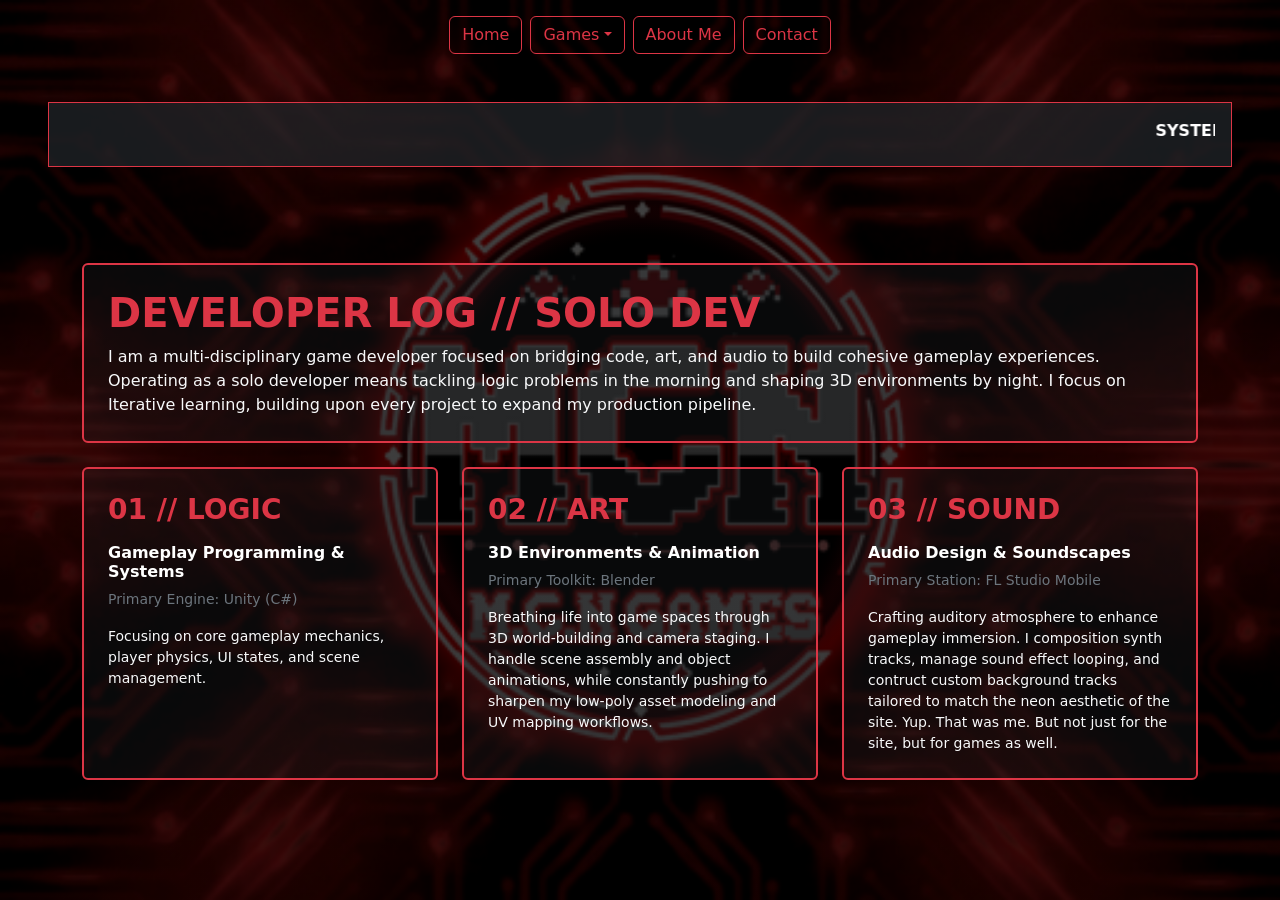
==== about-me-page/index.html @ ad40ee34 "Game Developer Site Launched" ====
<!DOCTYPE html>
<html lang="en">
    <head>
        <title>M.C.N Games - About Me</title>
        <meta charset="utf-8">
        <meta name="viewport" content="width=device-width, initial-scale=1">
        <link href="https://cdn.jsdelivr.net/npm/bootstrap@5.3.8/dist/css/bootstrap.min.css" rel="stylesheet">
        <script src="https://cdn.jsdelivr.net/npm/bootstrap@5.3.8/dist/js/bootstrap.bundle.min.js"></script>

        <link rel="stylesheet" href="style.css">
    </head>
    
    <body>
        <script src="script.js" defer></script>

        <div class="container-fluid mt-3 text-center d-flex justify-content-center align-items-center gap-2">
            
            <a href="../home-page/index.html" type="button" class="btn btn-outline-danger">Home</a>

            <div class="dropdown" data-bs-theme="dark">
                <button type="button" class="btn btn-outline-danger dropdown-toggle" data-bs-toggle="dropdown">Games</button>
                <ul class="dropdown-menu">
                    <li><a class="dropdown-item" href="../game-pages/updates-page/index.html">Updates/Devlogs</a></li>
                    <li><a class="dropdown-item" href="../game-pages/browser-games/index.html">Browser Games</a></li>
                    <li><a class="dropdown-item" href="../game-pages/released-games/index.html">Released Games</a></li>
                    <li><a class="dropdown-item" href="../game-pages/coming-soon/index.html">Coming Soon</a></li>
                </ul>
            </div>
        
            <a href="../about-me-page/index.html" class="btn btn-outline-danger">About Me</a>
            <a href="../contact-page/index.html" class="btn btn-outline-danger">Contact</a>
        </div>

        <div class="container-fluid p-5 text-white">
            
            <div class="container-fluid p-3 bg-dark bg-opacity-75 border border-danger border-1">
            <marquee class="style-neon-text fw-bold text-uppercase" scrollamount="4">System Status: Scanning Developer Profile... Assets Loaded Successfully.</marquee>
            </div>
        </div>

        <div class="container my-5 text-white">


            <div class="p-4 mb-4 rounded border border-danger border-2 bg-dark bg-opacity-25 style-hud-box">
                <h1 class="text-uppercase fw-bold text-danger mb-2 style-neon-text">Developer Log // Solo Dev</h1>
                <p class="lead fs-6 mb-0 text-light">
                    I am a multi-disciplinary game developer focused on bridging code, art, and audio to build cohesive gameplay experiences. Operating as a solo developer means tackling logic problems in the morning and shaping 3D environments by night. I focus on Iterative learning, building upon every project to expand my production pipeline.
                </p>
            </div>
        
            <div class="row g-4">

                <div class="col-md-4">
                    <div class="p-4 rounded border border-danger border-2 bg-dark bg-opacity-25 h-100 style-hud-box">
                        <h3 class="text-uppercase fw-bold text-danger mb-3 style-neon-text">01 // Logic</h3>
                        <h4 class="h6 fw-bold text-white mb-2">Gameplay Programming & Systems</h4>
                        <p class="text-secondary small">Primary Engine: Unity (C#)</p>
                        <p class="mb-0 text-light small">
                            Focusing on core gameplay mechanics, player physics, UI states, and scene management.
                        </p>
                    </div>
                </div>

        <div class="col-md-4">
            <div class="p-4 rounded border border-danger border-2 bg-dark bg-opacity-25 h-100 style-hud-box">
                <h3 class="text-uppercase fw-bold text-danger mb-3 style-neon-text">02 // Art</h3>
                <h4 class="h6 fw-bold text-white mb-2">3D Environments & Animation</h4>
                <p class="text-secondary small">Primary Toolkit: Blender</p>
                <p class="mb-0 text-light small">
                    Breathing life into game spaces through 3D world-building and camera staging. I handle scene assembly and object animations, while constantly pushing to sharpen my low-poly asset modeling and UV mapping workflows.
                </p>
            </div>
        </div>

        <div class="col-md-4">
            <div class="p-4 rounded border border-danger border-2 bg-dark bg-opacity-25 h-100 style-hud-box">
                <h3 class="text-uppercase fw-bold text-danger mb-3 style-neon-text">03 // Sound</h3>
                <h4 class="h6 fw-bold text-white mb-2">Audio Design & Soundscapes</h4>
                <p class="text-secondary small">Primary Station: FL Studio Mobile</p>
                <p class="mb-0 text-light small">
                    Crafting auditory atmosphere to enhance gameplay immersion. I composition synth tracks, manage sound effect looping, and contruct custom background tracks tailored to match the neon aesthetic of the site. Yup. That was me. But not just for the site, but for games as well.
                </p>
            </div>
        </div>
    </div>
    </div>
    </body>
</html>
---- about-me-page/style.css ----
body{
    background-image: linear-gradient(rgba(0, 0, 0, 0.74), rgba(0, 0, 0, 0.781)), url(../about-me-page/M.C.NGamesCircuit.png);
    background-repeat: no-repeat;
    background-size: cover;
    background-attachment: fixed;
    background-position: center;
    background-color: black;
}
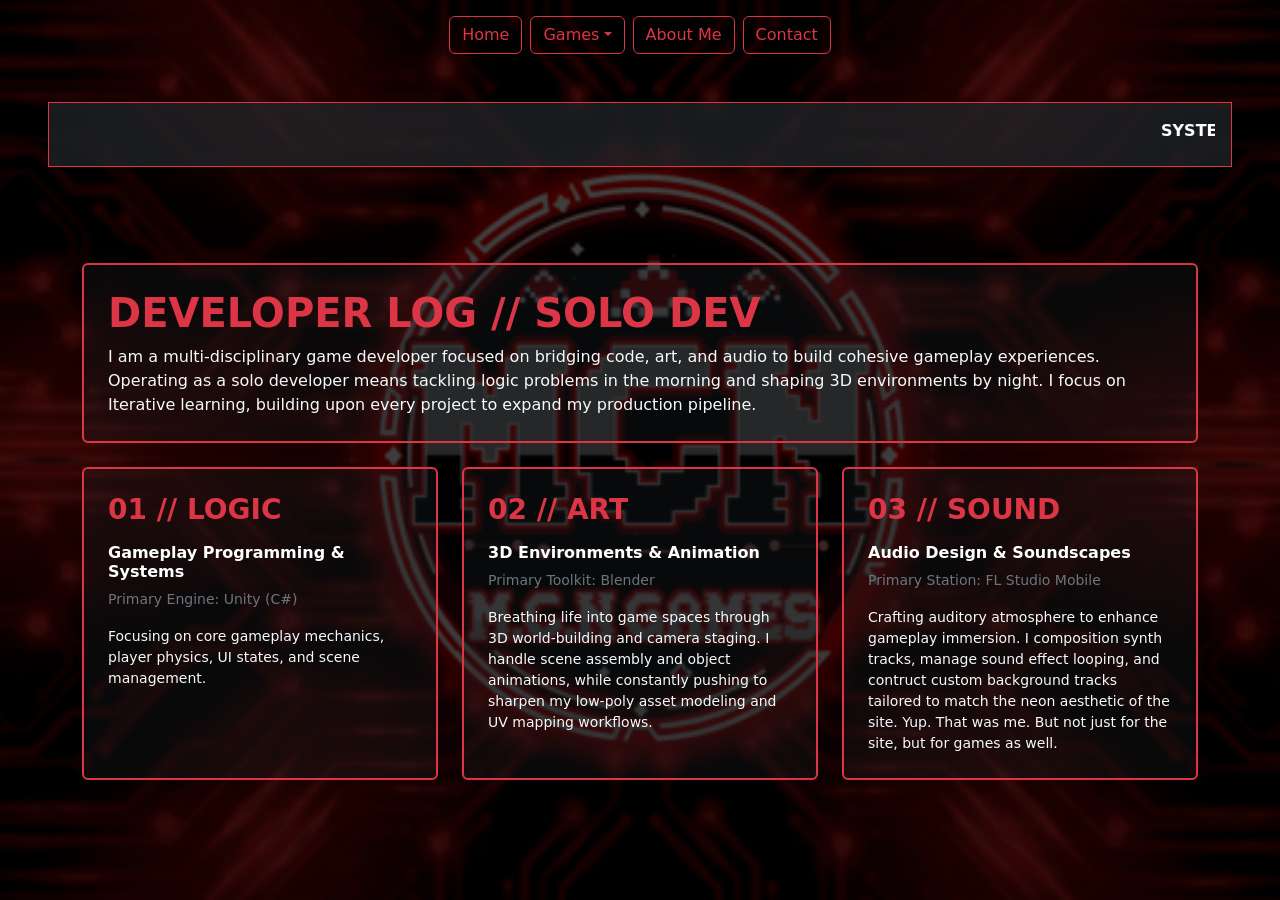
==== commit d2bf9f4d: "Fix HTML encoding issues in about-me-page" ====
--- a/about-me-page/index.html
+++ b/about-me-page/index.html
@@ -11,8 +11,6 @@
     </head>
     
     <body>
-        <script src="script.js" defer></script>
-
         <div class="container-fluid mt-3 text-center d-flex justify-content-center align-items-center gap-2">
             
             <a href="../home-page/index.html" type="button" class="btn btn-outline-danger">Home</a>
@@ -84,5 +82,6 @@
         </div>
     </div>
     </div>
+        <script src="script.js"></script>
     </body>
-</html>+</html>
